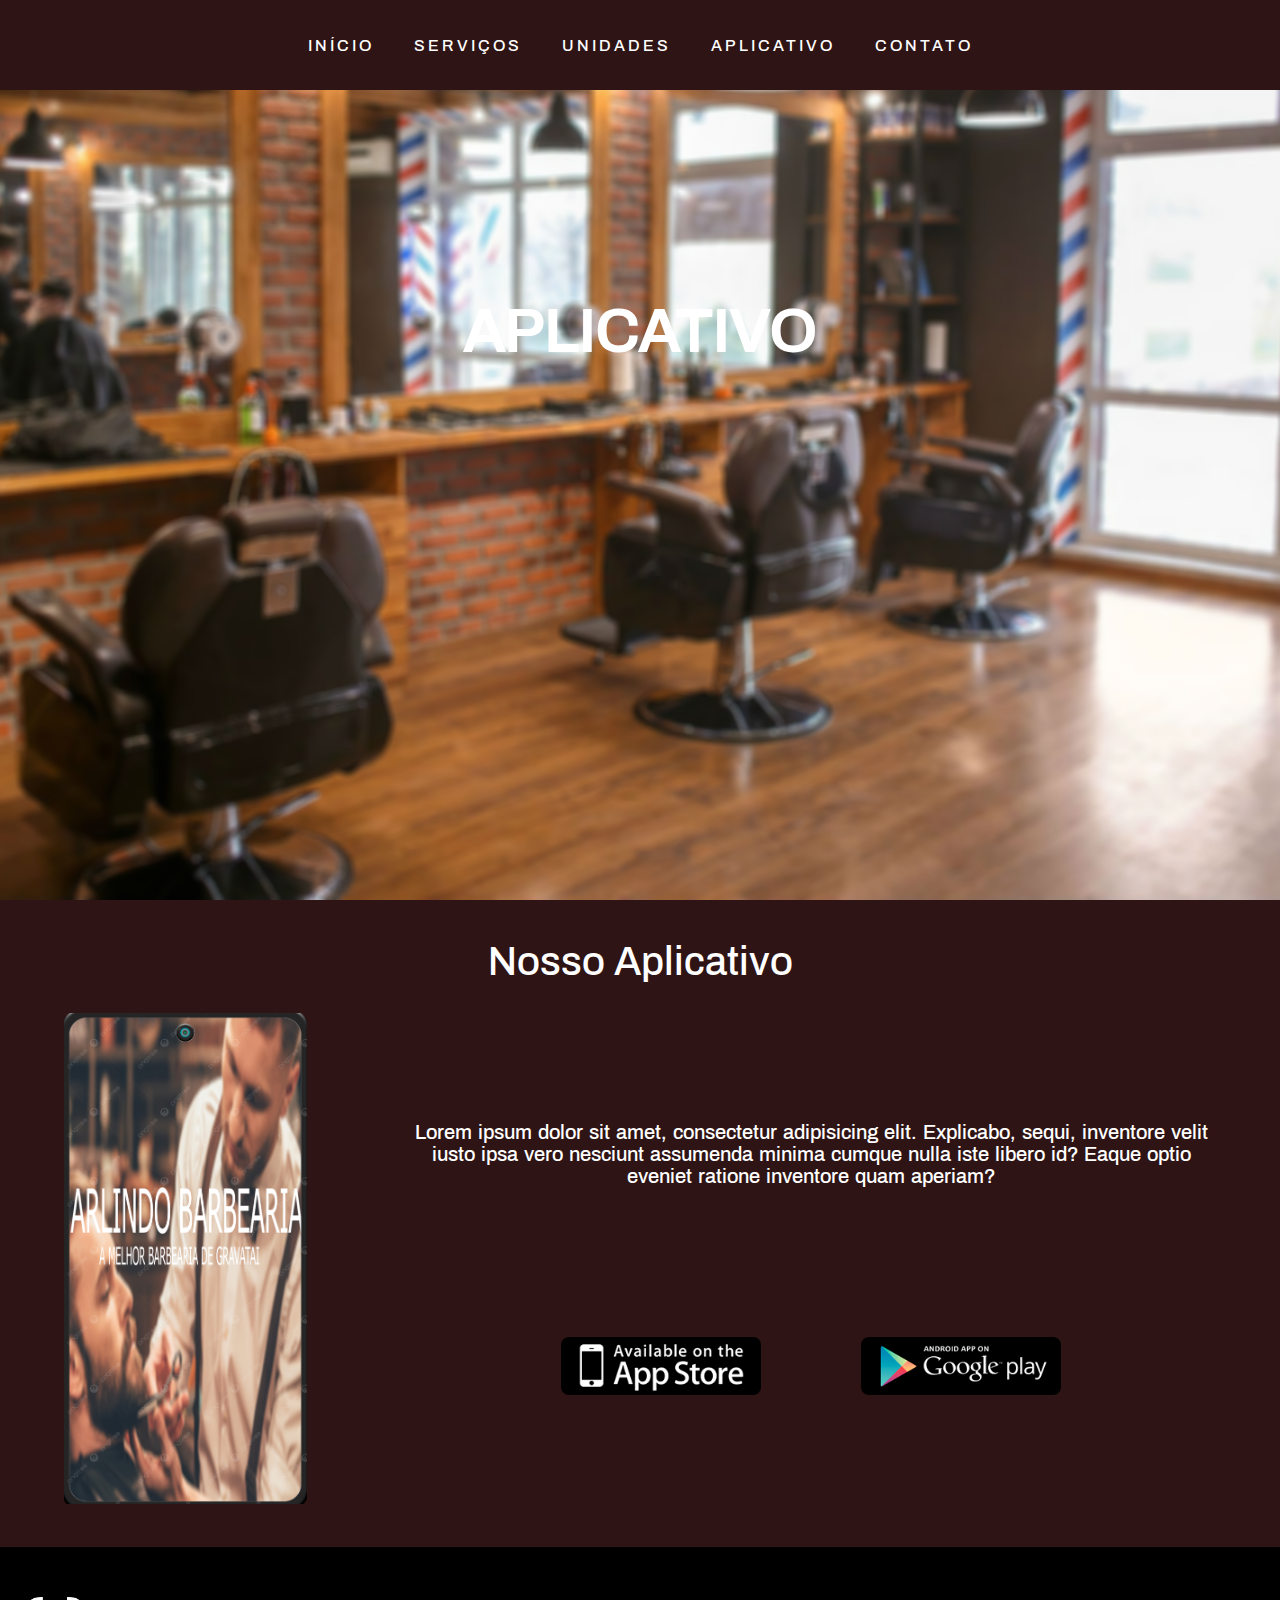
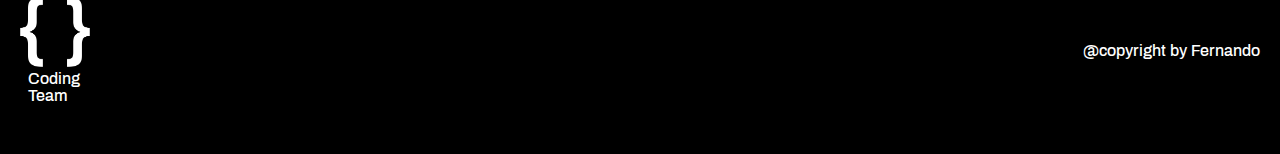
==== app.html @ 52e2efa5 "Update - completo" ====
<!DOCTYPE html>
<html lang="en">
<head>
  <meta charset="UTF-8">
  <meta http-equiv="X-UA-Compatible" content="IE=edge">
  <meta name="viewport" content="width=device-width, initial-scale=1.0">
  <title>Arlindo Barbearia</title>
  <link rel="stylesheet" href="css/app-css/app.css">
  <link rel="stylesheet" href="css/header.css">
  <link rel="stylesheet" href="css/media_query.css">
  <link rel="stylesheet" href="css/style.css">
  <link rel="stylesheet" href="css/animation.css">
  <link rel="stylesheet" href="css/footer.css">
  <link rel="icon" href="assets/images/logo.png">
</head>
<body>
  <header class="header-aplicativo">
    <nav>
        <div class="mobile-menu" id="mobile-menu">
            <div class="line1"></div>
            <div class="line2"></div>
            <div class="line3"></div>
        </div>
        <ul class="nav-ul">
            <li>
                <a href="index.html">Início</a>
            </li>
            <li>
                <a href="service.html">Serviços</a>
            </li>
            <li>
                <a href="unit.html">Unidades</a>
            </li>
            <li>
                <a href="app.html">Aplicativo</a>
            </li>
            <li>
                <a href="contato.html">Contato</a>
            </li>
        </ul>
    </nav>
    <section>
        <div class="title-aplicativo">
            <h1 class="title-h1">Aplicativo</h1>
        </div>
    </section>
</header>
<main>
  <section class="section-aplicativo">
    <div class="container-aplicativo">
      <h1>
        Nosso Aplicativo
      </h1>
      <div class="content-aplicativo">
        <figure class="imagem-celular">
          <img src="/assets/images/pngtree-android-smartphone-mockup-black-border-mobile-frame-design-png-image_6051104.png">
        </figure>
        <div class="texto-aplicativo">
          <p>
            Lorem ipsum dolor sit amet, consectetur adipisicing elit. Explicabo, sequi, inventore velit iusto ipsa vero nesciunt assumenda minima cumque nulla iste libero id? Eaque optio eveniet ratione inventore quam aperiam?
          </p>
          <div class="imagens-aplicativo">
            <figure>
              <img src="/assets/images/btn-app-store.png">
            </figure>
            <figure>
              <img src="/assets/images/btn-g-play.png">
            </figure>
          </div>
        </div>
      </div>
    </div>
  </section>
</main>
<footer>
    <div>
        <figure>
            <img src="assets/images/logo_codingteam.png" alt="logo da empresa coding team">
        </figure>
        <p>Coding</p>
        <p>Team</p>
    </div>
    <div>
        <p>@copyright by Fernando</p>
    </div>
  </footer>

<script src="js/mobile-navbar.js"></script>
<script src="js/validate-form.js"></script>
<script>
  const toggle = document.getElementById('mobile-menu');
  let show = true;
  toggle.addEventListener("click", () => {
    toggle.classList.toggle('active');
    document.body.style.overflow = show ? "hidden" : "initial";
    show = !show; 
  })
</script>
</body>
</html>
---- css/app-css/app.css ----
.header-aplicativo {
    background: url(/assets/images/foto_barbearia2.png)no-repeat center center;
    width: 100%;
    height: 100vh;
    background-size: cover;
  }
  
  .container-aplicativo {
    width: min(1200px, 90%);
    margin: 0 auto;
  }
  
  .section-aplicativo h1 {
    margin-bottom: 30px;
    font-size: 40px;
    font-weight: 400;
  }
  
  .title-aplicativo {
    margin-top: 13em;
    text-align: center;
  }
  
  .section-aplicativo {
    background: #2e1414;
    text-align: center;
    padding: 40px 0px;
  }
  
  .section-aplicativo figure {
    width: 200px;
  }
  
  .section-aplicativo figure img {
    width: 100%;
  }
  
  .content-aplicativo {
    display: flex;
    align-items: center;
    gap: 100px;
  }
  
  .imagens-aplicativo {
    display: flex;
    gap: 100px;
  }
  
  .texto-aplicativo {
    width: 100%;
    display: flex;
    flex-direction: column;
    gap: 150px;
    align-items: center;
    font-size: 20px;
  }
  
  .content-aplicativo .imagem-celular {
    width: 30%;
  }
---- css/header.css ----
header{
    background: url(../assets/images/home.png)no-repeat center center;
    width: 100%;
    height: 100vh;
    background-size: cover;
}

/* Formatando a nav-list*/

nav{
    display: flex;
    justify-content: center;
    align-items: center;
    background-color: #2e1414;
    height: 10vh;
    text-transform: uppercase;
}

.nav-ul{
    gap: 40px;                
    list-style: none;
    display: flex;
}

.nav-ul li{
    display: inline-block;
    position: relative;
    letter-spacing: 3px;
    color: #fff;
}


.nav-ul li::after {
    content: '';
    position: absolute;
    width: 100%;
    transform: scaleX(0);
    height: 2px;
    bottom: 0;
    left: 0;
    background-color: #fff;
    transform-origin: bottom right;
    transition: transform 0.25s ease-out;
  }
  
  .nav-ul li:hover::after {
    transform: scaleX(1);
    transform-origin: bottom left;
  } 

  a{
    color: #fff;
}


/* mobile menu */
.mobile-menu{
    z-index: 10;
    position: absolute;
    display: none;
    cursor: pointer;
}

.mobile-menu div{
    width: 32px;
    height: 2px;
    background: #fff;
    margin: 8px;
    transition: 0.3s;
}




/* animação de X para o hamburguer */
.mobile-menu.active .line1 {
    transform: rotate(-45deg) translate(-8px, 8px);
}
.mobile-menu.active .line2 {
    opacity: 0;
}
.mobile-menu.active .line3 {
    transform: rotate(45deg) translate(-5px, -7px);
}

/* header section{
    height: calc(100% - 10vh);
} */

.title{
    justify-content: center;
    align-items: center;
    text-align: center;
    margin-top: 100px;
}

.imgtitle{
    width: 400px;
     animation: text-appear 1s; 
}

.title-h1{
    text-transform: uppercase;
    font-size: 60px;
    animation: text-appear .7s; 
}

.subtitle{
    text-transform: uppercase;
    font-size: 24px;
     animation: text-appear .5s; 
}
---- css/media_query.css ----
@media (max-width: 999px){


    .nav-ul{
        position: fixed;
        top: 8vh;
        right: 0;
        width: 100vw;
        height: 92vh;
        background: #2e1414;
        flex-direction: column;
        align-items: center;
        justify-content: space-around;
        transform: translateX(100%);
        transition: transform 0.3s ease-in;
    }

    .nav-ul li{
        margin-left: 0;
        opacity: 0;
    }

    .mobile-menu{
        display: block;
    }

    .nav-ul.active{
        transform: translateX(0);
    }

    /*ALTERADO*/
    .imgabout{
        width: 100%;
        height: auto;
        border: solid 2px #fff;
        padding: 5px;
    }

    /*ADICIONADO*/
    .abouttext {
        padding: 0;
    }
    .about-section{
        text-align: center;
        flex-direction: column-reverse;
    }

    .service-section{
        flex-direction: column;
        text-align: center;
        padding: 100px 25px 25px 25px;
    }
    .servicetext{
        margin-bottom: 20px;
    }

    .grid-img{
        grid-template-columns: 1fr 1fr;
    }

    .grid-img figure img{
        width: 100px;
        height: 100px;
    }

    .section-service{
        align-items: center;
        justify-content: space-around;
    }

    .container{
        flex-direction: column;
        gap: 50px;
    } 

    .content-aplicativo {
        flex-direction: column;
    }

    .btn-research{
        width: 30%;
    }

    .div-unidade{
        flex-direction: column;
    }


@media (max-width: 630px) {
    .imagens-aplicativo {
        flex-direction: column;
        gap: 30px;
    }
}

}
---- css/style.css ----
@font-face{
    font-family: 'Archivo Medium';
    src: url(/assets/fonts/Archivo-Medium.ttf);
}
/* Formatação "universal" */
*{
    padding: 0;
    margin: 0;
    box-sizing: border-box;
    text-decoration: none;
    list-style: none;
    font-family: 'Archivo Medium';
    color: #fff;
    
}


/* Barra de rolagem */
body::-webkit-scrollbar{
    width: 8px;
}

body::-webkit-scrollbar-track{
    background-color: #2e1414;
}

body::-webkit-scrollbar-thumb{
    background-color: #fff;
    border-radius: 12px;
}

h1::selection{
    background-color: #362727;
}

h2::selection{
    background-color: #362727;
}

p::selection{
    background-color: #362727;
}

a::selection{
    background-color: #362727;
}

img::selection{
    background-color: #362727;
}

.servicetitle::selection{
    color: #fff;
}

.serviceP::selection{
    color: #fff;
}
---- css/animation.css ----
/* Aparecer texto */
@keyframes text-appear {
    from {
      transform: translateY(-30px);
      opacity: 0;
    }
    to {
      transform: translateY(0px);
      opacity: 1;
    }
}

 @keyframes navLinkFade {
  from {
    opacity: 0;
    transform: translateX(50px);
  }
  to {
    opacity: 1;
    transform: translateX(0);
  }
}
---- css/footer.css ----
footer{
    background: black;
    height: 23vh;
    display: flex;
    justify-content: space-between;
    padding: 20px;
    align-items: center;
}

footer figure img{
    height: 70px;
    width: 70px;
}

footer p{
    margin-left: 8px;
}
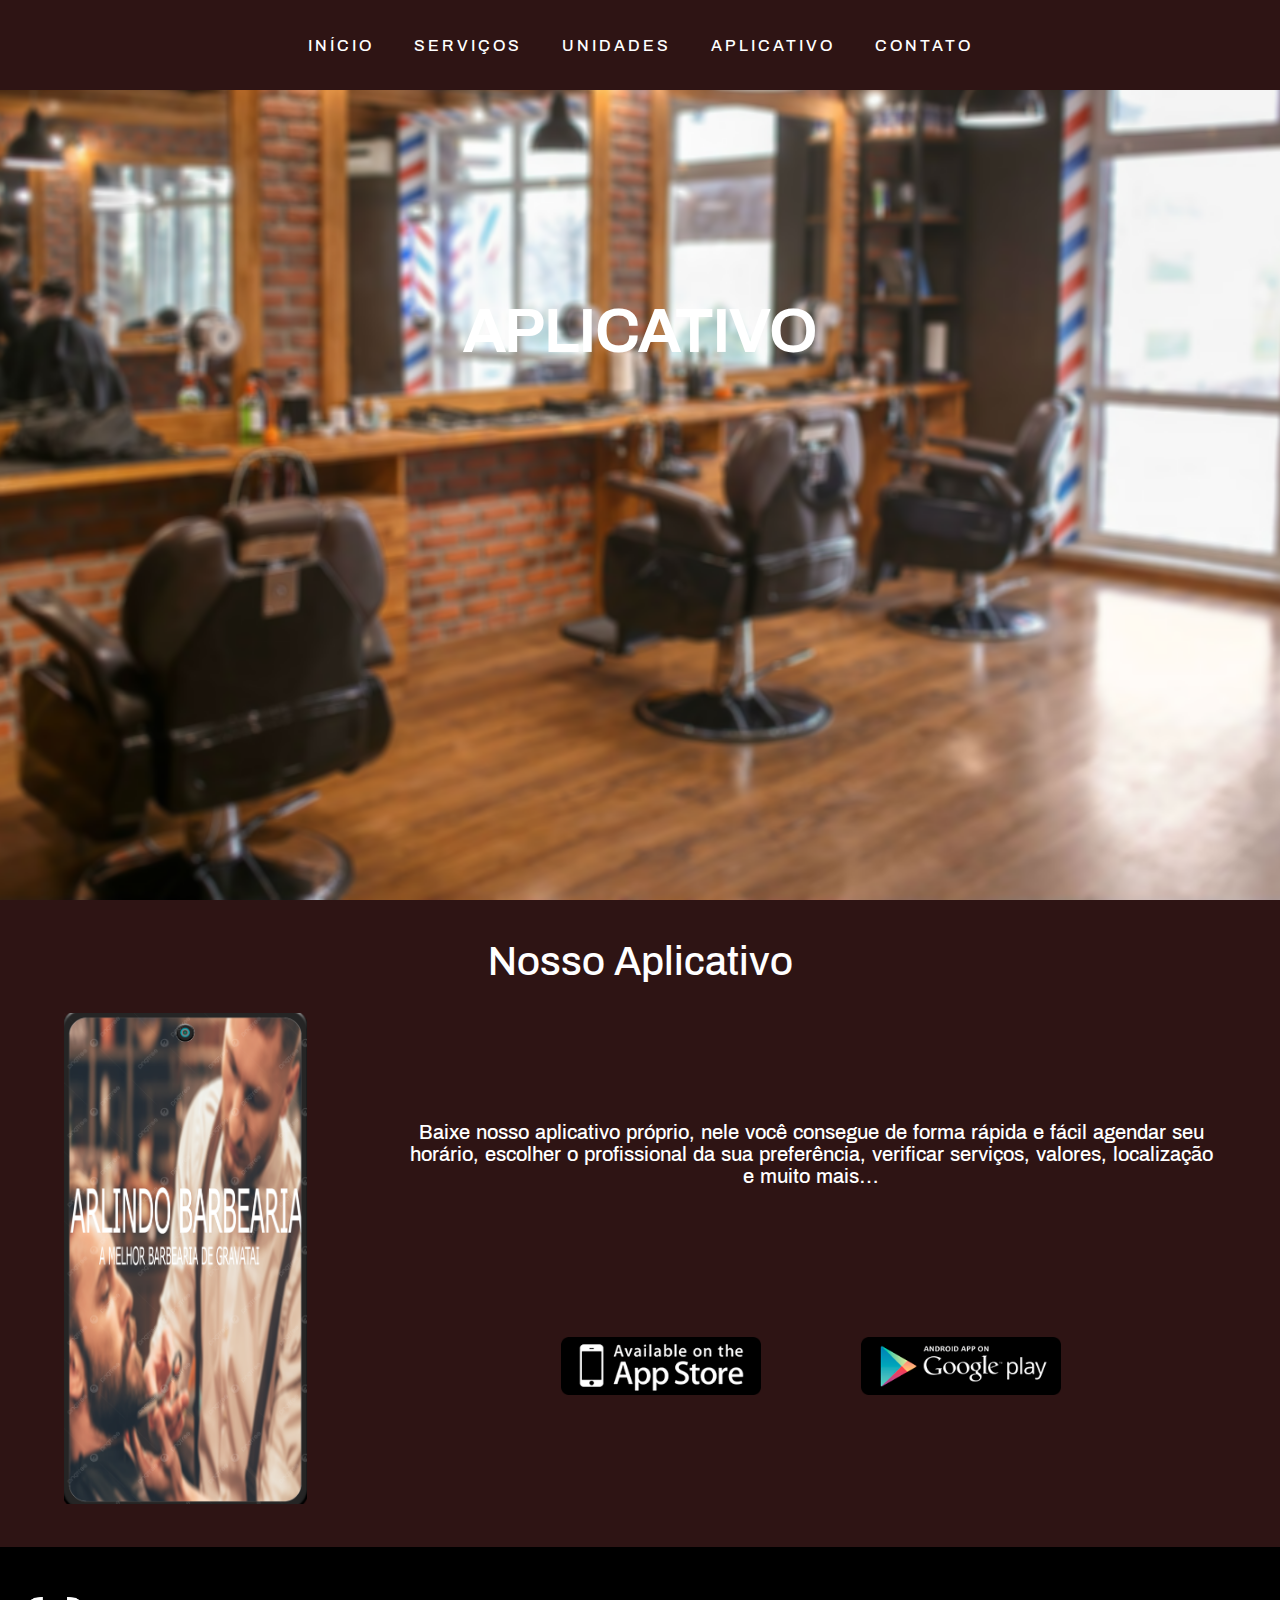
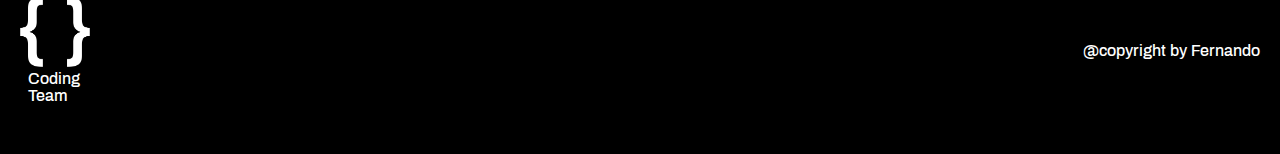
==== commit c355d3e2: "Update - completo" ====
--- a/app.html
+++ b/app.html
@@ -57,14 +57,14 @@
         </figure>
         <div class="texto-aplicativo">
           <p>
-            Lorem ipsum dolor sit amet, consectetur adipisicing elit. Explicabo, sequi, inventore velit iusto ipsa vero nesciunt assumenda minima cumque nulla iste libero id? Eaque optio eveniet ratione inventore quam aperiam?
+            Baixe nosso aplicativo próprio, nele você consegue de forma rápida e fácil agendar seu horário, escolher o profissional da sua preferência, verificar serviços, valores, localização e muito mais…
           </p>
           <div class="imagens-aplicativo">
             <figure>
-              <img src="/assets/images/btn-app-store.png">
+              <a href="https://apps.apple.com/"><img src="/assets/images/btn-app-store.png"></a>
             </figure>
             <figure>
-              <img src="/assets/images/btn-g-play.png">
+              <a href="https://play.google.com/"><img src="/assets/images/btn-g-play.png"></a>
             </figure>
           </div>
         </div>
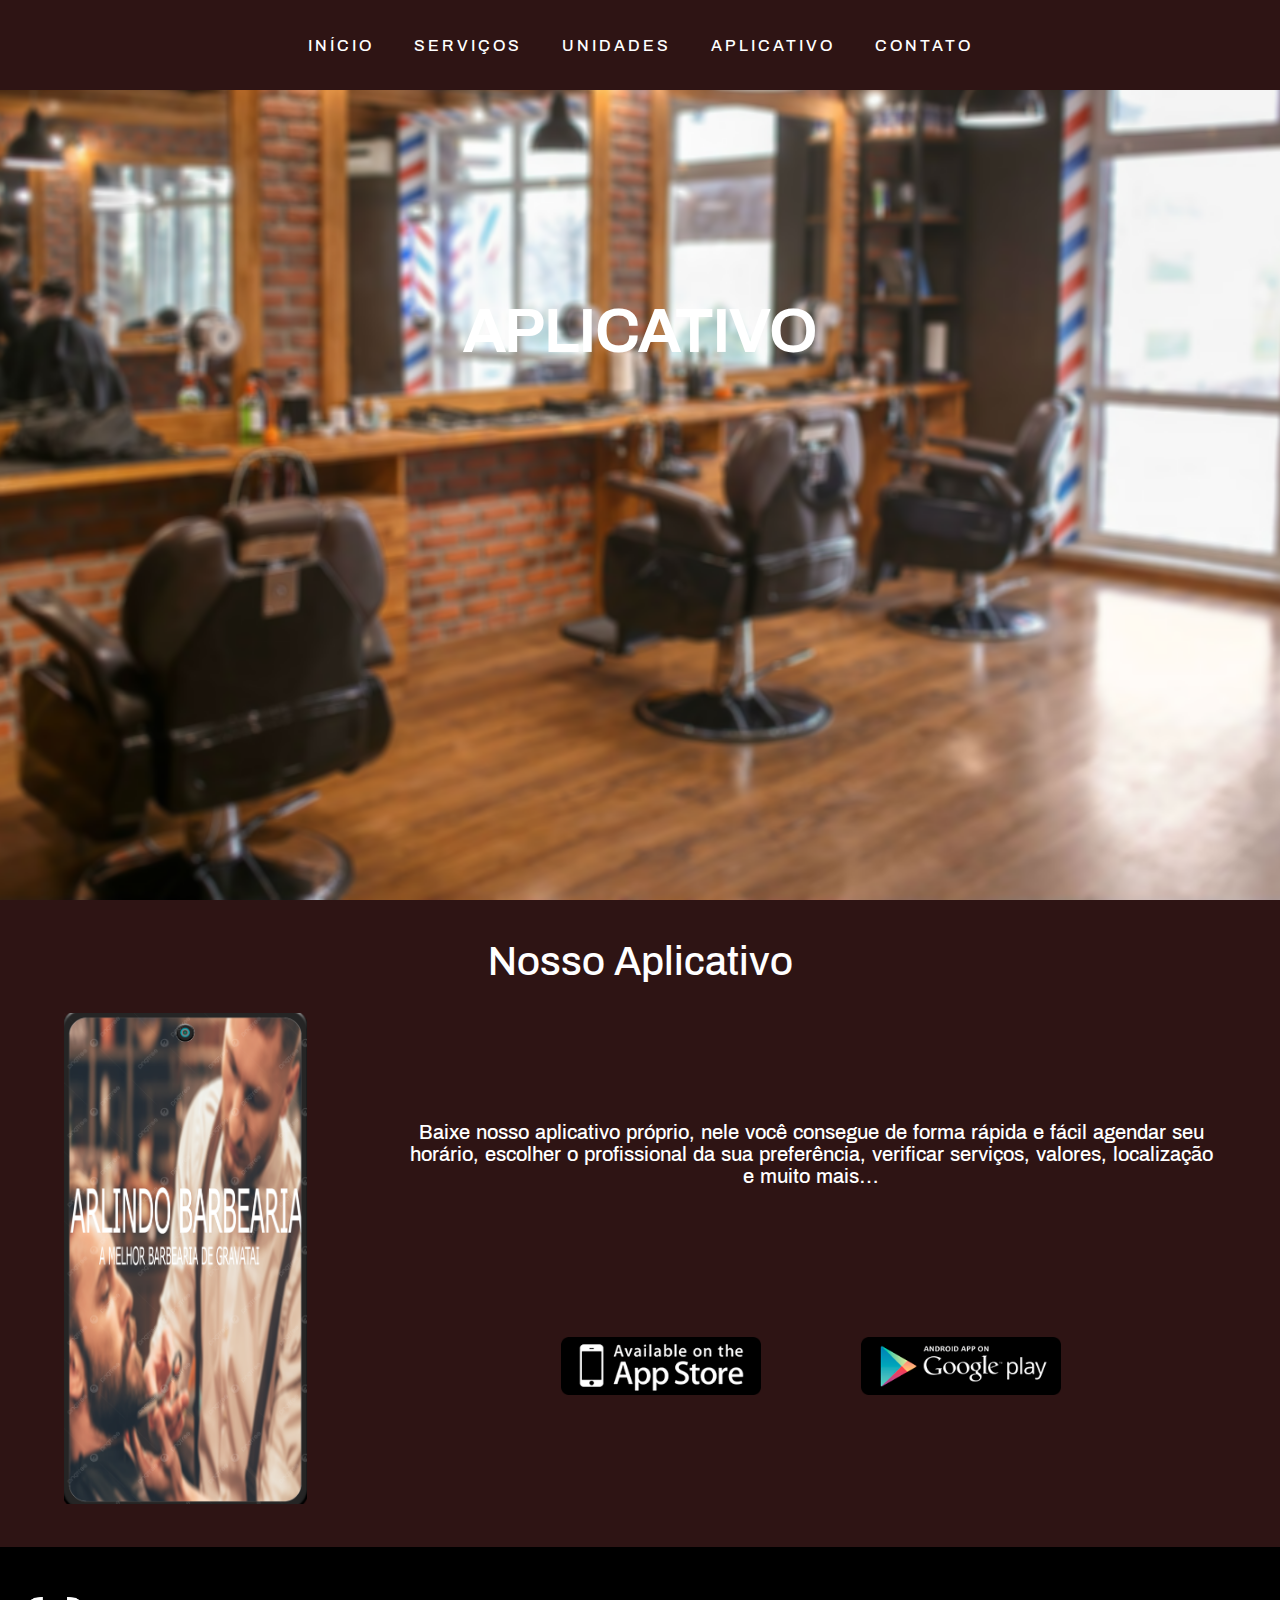
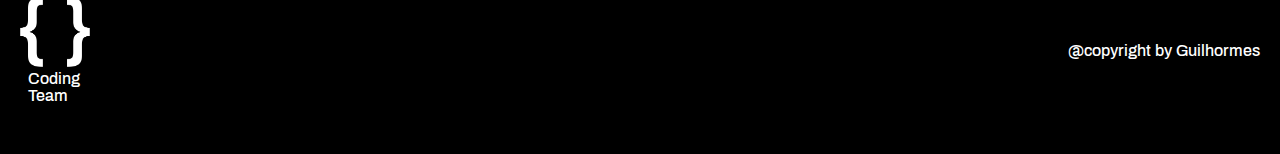
==== commit 69e0cfb0: "Update app.html" ====
--- a/app.html
+++ b/app.html
@@ -81,7 +81,7 @@
         <p>Team</p>
     </div>
     <div>
-        <p>@copyright by Fernando</p>
+        <p>@copyright by Guilhormes</p>
     </div>
   </footer>
 
@@ -97,4 +97,4 @@
   })
 </script>
 </body>
-</html>+</html>
